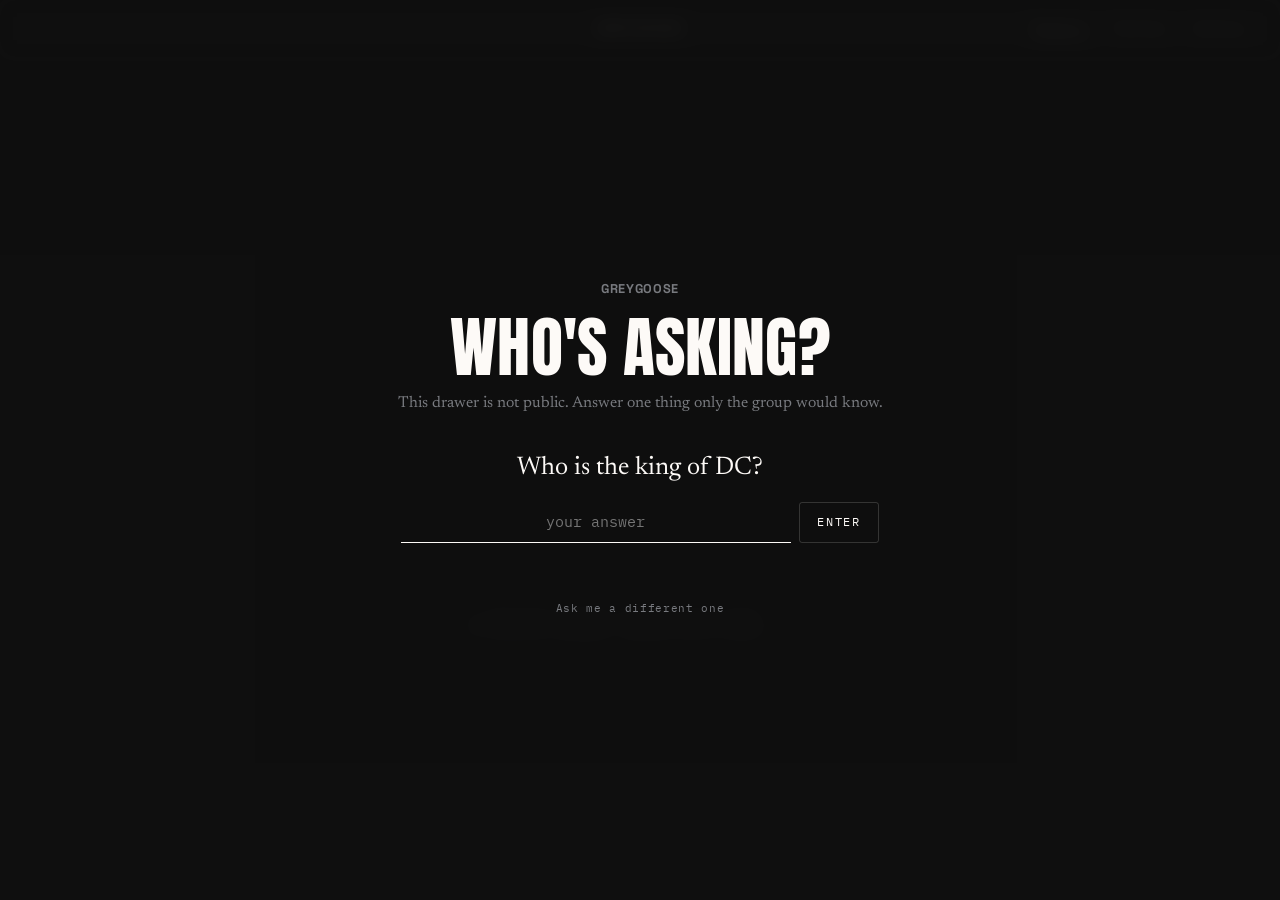
==== index.html @ 0f86e51a "greygoose: member/party archive with admin panel A filing-cabinet style site for the group: crews of" ====
<!DOCTYPE html>
<html lang="en">
<head>
  <meta charset="UTF-8" />
  <meta name="viewport" content="width=device-width, initial-scale=1.0" />
  <title>Greygoose — Files</title>
  <meta name="description" content="Seven college friends who take parties too seriously. Everyone has a file." />
  <link rel="preconnect" href="https://fonts.googleapis.com" />
  <link rel="preconnect" href="https://fonts.gstatic.com" crossorigin />
  <link
    href="https://fonts.googleapis.com/css2?family=Anton&family=Space+Grotesk:wght@400;500;600;700&family=Newsreader:ital,opsz,wght@0,6..72,300;0,6..72,400;0,6..72,500;1,6..72,400&family=IBM+Plex+Mono:wght@400;500;600;700&display=swap"
    rel="stylesheet"
  />
  <link rel="stylesheet" href="styles.css?v=14" />
</head>
<body data-page="home">
  <header class="site-header" id="top">
    <div class="site-header__inner">
      <a href="index.html" class="wordmark">Greygoose</a>
      <span class="site-header__file" data-subhead></span>
      <nav class="site-nav">
        <a href="#members" class="is-current">Members</a>
        <a href="parties.html">Parties</a>
        <a href="gallery.html">Gallery</a>
      </nav>
    </div>
  </header>

  <main>
    <section class="hero">
      <h1 class="hero__title" data-split></h1>
      <p class="hero__desc" data-reveal></p>
      <p class="hero__meta" data-reveal></p>
    </section>

    <div class="stack-wrap">
      <div class="stack" id="stack"><!-- folders injected by site.js --></div>
    </div>
  </main>

  <footer class="site-footer">
    <span>Greygoose</span>
    <span class="site-footer__mid">A private drawer. Handle with care.</span>
    <span><a href="admin.html">Admin</a> · © 2026</span>
  </footer>

  <div class="lightbox" id="lightbox" hidden>
    <button class="lightbox__close" aria-label="Close">&times;</button>
    <button class="lightbox__nav lightbox__nav--prev" aria-label="Previous">&#8249;</button>
    <img class="lightbox__img" alt="" />
    <button class="lightbox__nav lightbox__nav--next" aria-label="Next">&#8250;</button>
    <span class="lightbox__count"></span>
  </div>

  <script src="sha256.js?v=14"></script>
  <script src="gate.js?v=14"></script>
  <script src="site.js?v=14"></script>
</body>
</html>
---- styles.css ----
/* ============================================================================
   GREYGOOSE — styles
   Modelled on mosbyfiles.com:
   fonts  Founders Grotesk → Space Grotesk · Signifier → Newsreader · IBM Plex Mono
   ink    #FDFAF7 on #191919 · sheet #FFFCF9 · muted #787A7F
   motion transform .65s cubic-bezier(.33,1,.68,1)  ← the reference's easing
   ========================================================================== */

:root {
  --bg: #191919;
  --ink: #fdfaf7;
  --muted: #787a7f;
  --sheet: #fffcf9;
  --sheet-ink: #191919;
  --line: rgba(253, 250, 247, 0.16);

  --blue: #1e4bd7;
  --green: #0c7866;
  --purple: #581e70;
  --red: #d71e1e;
  --yellow: #ffe927;
  --black: #000000;

  --gutter: 32px;
  --header-h: 57px;

  --ease: cubic-bezier(0.33, 1, 0.68, 1);
  --dur: 0.65s;

  /* Anton carries the big headings; Space Grotesk handles small UI caps */
  --f-display: "Anton", "Arial Narrow", sans-serif;
  --f-ui: "Space Grotesk", "Helvetica Neue", sans-serif;
  --f-serif: "Newsreader", Georgia, "Times New Roman", serif;
  --f-mono: "IBM Plex Mono", ui-monospace, "SF Mono", monospace;
}

* { box-sizing: border-box; }

html {
  font-size: 15px;
  scroll-behavior: smooth;
  -webkit-text-size-adjust: 100%;
}

body {
  margin: 0;
  background: var(--bg);
  color: var(--ink);
  font-family: var(--f-serif);
  font-size: 1rem;
  line-height: 1.25;
  -webkit-font-smoothing: antialiased;
  text-rendering: optimizeLegibility;
  overflow-x: hidden;
}

a { color: inherit; text-decoration: none; }
button { font: inherit; color: inherit; }

/* ---------- Scroll motion primitives ---------------------------------------
   Everything that animates in shares one easing and duration, the way the
   reference site does. `.is-in` is added by an IntersectionObserver.        */

[data-reveal] {
  opacity: 0;
  transform: translateY(1.4rem);
  transition: opacity var(--dur) var(--ease), transform var(--dur) var(--ease);
  transition-delay: var(--d, 0s);
}
[data-reveal].is-in { opacity: 1; transform: none; }

/* per-character hero reveal — chars slide up out of a clipping mask */
.char-mask {
  display: inline-block;
  overflow: clip;
  vertical-align: baseline;
}
.char {
  display: inline-block;
  transform: translateY(105%);
  transition: transform 0.9s var(--ease);
  transition-delay: var(--d, 0s);
  will-change: transform;
}
.is-in .char, .char.is-in { transform: none; }
.word { display: inline-block; white-space: nowrap; }

@media (prefers-reduced-motion: reduce) {
  html { scroll-behavior: auto; }
  [data-reveal], .char, .folder, .scrap { transition: none !important; }
  [data-reveal] { opacity: 1; transform: none; }
  .char { transform: none; }
}

/* ---------- Header ---------------------------------------------------------- */

.site-header {
  position: fixed;
  top: 0; left: 0; right: 0;
  height: var(--header-h);
  display: flex;
  align-items: center;
  background: rgba(25, 25, 25, 0.94);
  z-index: 200;
}
.site-header__inner {
  position: relative;
  width: 100%;
  margin: 0 var(--gutter);
  display: flex;
  align-items: center;
}
.wordmark {
  position: absolute;
  left: 50%;
  transform: translateX(-50%);
  font-family: var(--f-ui);
  font-weight: 700;
  text-transform: uppercase;
  letter-spacing: 0.055em;
  font-size: 0.95rem;
  transition: opacity 0.4s var(--ease);
}
/* when a file scrolls under the bar, swap the wordmark for that file's name */
.site-header__file {
  position: absolute;
  left: 50%;
  transform: translateX(-50%) translateY(0.5rem);
  font-family: var(--f-ui);
  font-weight: 700;
  text-transform: uppercase;
  letter-spacing: 0.02em;
  font-size: 0.95rem;
  white-space: nowrap;
  opacity: 0;
  pointer-events: none;
  transition: opacity 0.4s var(--ease), transform 0.4s var(--ease);
}
body.show-subhead .wordmark { opacity: 0; }
body.show-subhead .site-header__file {
  opacity: 1;
  transform: translateX(-50%) translateY(0);
}

.site-nav {
  margin-left: auto;
  display: flex;
  gap: 1.6rem;
  font-family: var(--f-mono);
  font-size: 0.9rem;
}
.site-nav a { opacity: 0.8; transition: opacity 0.2s; }
.site-nav a:hover, .site-nav a.is-current { opacity: 1; }
.site-nav a.is-current { text-decoration: underline; text-underline-offset: 4px; }

/* ---------- Hero --------------------------------------------------------------*/

/* The stack is deliberately pulled up into the hero so the top of the folders
   is visible before any scrolling — an empty first screen was the whole
   problem, and it is how the reference site handles it too. */
.hero {
  margin: 0 var(--gutter);
  min-height: 54vh;
  padding: calc(var(--header-h) + 2rem) 0 1rem;
  display: flex;
  flex-direction: column;
  align-items: center;
  justify-content: center;
  text-align: center;
}
.hero--sub { min-height: 44vh; }

/* a quiet nudge that there is something under the fold */
.hero__cue {
  margin: 2.2rem 0 0;
  font-family: var(--f-mono);
  font-size: 0.66rem;
  letter-spacing: 0.2em;
  text-transform: uppercase;
  color: var(--muted);
  display: flex;
  align-items: center;
  gap: 0.7rem;
}
.hero__cue::after {
  content: "";
  width: 0.42rem; height: 0.42rem;
  border-right: 1px solid currentColor;
  border-bottom: 1px solid currentColor;
  rotate: 45deg;
  translate: 0 -2px;
  animation: nudge 2.4s var(--ease) infinite;
}
@keyframes nudge {
  0%, 60%, 100% { translate: 0 -2px; opacity: 0.5; }
  30% { translate: 0 3px; opacity: 1; }
}
@media (prefers-reduced-motion: reduce) {
  .hero__cue::after { animation: none; }
}

.hero__title {
  margin: 0;
  font-family: var(--f-display);
  font-weight: 400;
  text-transform: uppercase;
  font-size: clamp(3rem, 11vw, 9.5rem);
  line-height: 0.86;
  letter-spacing: 0.005em;
}
.hero--sub .hero__title { font-size: clamp(2.6rem, 8vw, 7rem); }

.hero__desc {
  margin: 1.9rem 0 0;
  max-width: 50rem;
  font-size: clamp(1.05rem, 1.5vw, 1.24rem);
  line-height: 1.42;
  color: var(--muted);
}
.hero__meta {
  margin: 2rem 0 0;
  font-family: var(--f-mono);
  font-size: 0.75rem;
  letter-spacing: 0.14em;
  text-transform: uppercase;
  color: var(--muted);
}

/* ---------- Stack of folders ---------------------------------------------------*/

.stack-wrap { margin: 0 var(--gutter); }
.stack { position: relative; padding: 2.2rem clamp(1rem, 4.8vw, 4rem) 0; }

.folder {
  --c: var(--blue);
  --on: #fff;
  position: relative;
  border-radius: 4px 4px 0 0;
  background: var(--c);
  color: var(--on);

  /* settle-into-the-stack entrance */
  opacity: 0;
  transform: translateY(5rem) scale(0.985);
  transform-origin: 50% 0;
  transition: opacity var(--dur) var(--ease), transform var(--dur) var(--ease);
  transition-delay: var(--d, 0s);
}
.folder.is-in { opacity: 1; transform: none; }

/* protruding name tabs */
.folder__tabs {
  position: absolute;
  left: 6px;
  bottom: 100%;
  display: flex;
  gap: 3px;
  max-width: calc(100% - 12px);
  overflow: hidden;
}
.folder__tab {
  flex: 0 0 auto;
  display: inline-flex;
  align-items: center;
  border: 0;
  background: var(--c);
  color: var(--on);
  font-family: var(--f-serif);
  font-size: 1.3rem;
  /* serif needs real leading — at line-height 1 the descenders in names like
     "Diego" push the text off-centre in its own tab */
  line-height: 1.25;
  padding: 0.34em 0.8em 0.4em;
  border-radius: 6px 6px 0 0;
  cursor: pointer;
  white-space: nowrap;
  opacity: 0.55;
  transition: opacity 0.25s var(--ease);
}
.folder__tab:hover { opacity: 0.85; }
.folder__tab.is-active { opacity: 1; font-weight: 500; }

/* always-visible cover — a panel, not a strip */
.folder__cover {
  display: flex;
  flex-direction: column;
  justify-content: space-between;
  gap: 1.4rem;
  min-height: clamp(7rem, 13vh, 10rem);
  /* the extra bottom room is where the NEXT folder's tabs land, so they
     never sit on top of this folder's blurb */
  padding: 1.3rem 1.9rem 2.7rem;
  cursor: pointer;
  transition: min-height 0.6s var(--ease), padding 0.6s var(--ease);
}
.folder__cover-top {
  display: flex;
  align-items: center;
  gap: 1.5rem;
}
.folder__cover-name {
  font-family: var(--f-display);
  font-weight: 400;
  text-transform: uppercase;
  font-size: clamp(1.5rem, 3.2vw, 2.4rem);
  line-height: 1;
  letter-spacing: 0.01em;
}
.folder__names {
  margin: 0;
  font-family: var(--f-serif);
  font-size: 1.05rem;
  line-height: 1.5;
  letter-spacing: 0.01em;
}
.folder__blurb {
  margin: 0;
  max-width: 46rem;
  font-family: var(--f-mono);
  font-size: 0.76rem;
  line-height: 1.55;
  opacity: 0.78;
  transition: opacity 0.45s var(--ease), max-height 0.6s var(--ease);
}
/* once it is open the file itself is the content, so the blurb steps back */
.folder.is-open .folder__cover { min-height: 0; gap: 0.9rem; padding-bottom: 1.2rem; }
.folder.is-open .folder__blurb { opacity: 0.55; }
/* keeps the cover bar from reading as an empty strip */
.folder__count {
  font-family: var(--f-mono);
  font-size: 0.72rem;
  letter-spacing: 0.16em;
  text-transform: uppercase;
  opacity: 0.6;
}
.folder__category {
  margin-left: auto;
  display: flex;
  align-items: center;
  gap: 0.6rem;
  font-family: var(--f-mono);
  font-size: 0.75rem;
  letter-spacing: 0.06em;
  white-space: nowrap;
}
.folder__chev {
  width: 0.6rem; height: 0.6rem;
  border-right: 1.5px solid currentColor;
  border-bottom: 1.5px solid currentColor;
  transform: rotate(45deg);
  transition: transform 0.4s var(--ease);
}
.folder.is-open .folder__chev { transform: rotate(225deg); }

/* expandable body — max-height is set from JS so it can be exact */
.folder__body {
  max-height: 0;
  overflow: hidden;
  transition: max-height 0.72s var(--ease);
}
.folder__body-inner { padding-bottom: 0.4rem; }

/* the open folder lifts off the stack */
.folder {
  box-shadow: 0 0 0 rgba(0, 0, 0, 0);
  transition: opacity var(--dur) var(--ease), transform var(--dur) var(--ease),
              box-shadow 0.72s var(--ease);
  transition-delay: var(--d, 0s);
}
.folder.is-open { box-shadow: 0 30px 70px -40px rgba(0, 0, 0, 0.95); }

/* contents settle in slightly after the folder has started opening */
.file__name,
.sheet {
  opacity: 0;
  translate: 0 1.6rem;
  transition: opacity 0.55s var(--ease), translate 0.55s var(--ease);
}
.file__name { transition-delay: 0.16s; }
.sheet { transition-delay: 0.22s; }

.folder.is-open .file__name,
.folder.is-open .sheet { opacity: 1; translate: none; }

/* cross-fade when switching between files inside one folder */
.folder__host { transition: opacity 0.2s var(--ease); }
.folder__host.is-swapping { opacity: 0; }
.folder__host.is-swapping * { transition: none !important; }


/* ---------- The file sheet --------------------------------------------------- */

.file { padding: 0 0.6rem 0.6rem; }

.file__name {
  margin: 0.2rem 1.4rem 1.1rem;
  font-family: var(--f-display);
  font-weight: 400;
  text-transform: uppercase;
  font-size: clamp(2.4rem, 6.5vw, 5rem);
  line-height: 0.88;
  letter-spacing: 0.005em;
}

.sheet {
  position: relative;
  background: var(--sheet);
  color: var(--sheet-ink);
  border-radius: 4px;
  padding: 3rem 3rem 3rem 6rem;
  display: grid;
  grid-template-columns: 16rem 1fr;
  gap: 2.4rem 3rem;
}
.sheet::before {                       /* punch holes down the binding edge */
  content: "";
  position: absolute;
  left: 2.5rem; top: 2.8rem; bottom: 2.8rem;
  width: 8px;
  background-image: radial-gradient(circle, rgba(25, 25, 25, 0.14) 40%, transparent 45%);
  background-size: 8px 30px;
  background-repeat: repeat-y;
}

.sheet__photo {
  position: relative;
  aspect-ratio: 247 / 280;
  background: #e7e2da;
  overflow: hidden;
  box-shadow: 0 1px 0 rgba(0, 0, 0, 0.15);
}
.sheet__photo img { width: 100%; height: 100%; object-fit: cover; display: block; }
.sheet__photo::after {                 /* paper clip */
  content: "";
  position: absolute;
  top: -8px; left: 24px;
  width: 20px; height: 52px;
  border: 3px solid rgba(25, 25, 25, 0.45);
  border-radius: 12px;
  border-bottom-color: transparent;
}

.record { margin-top: 1.6rem; font-family: var(--f-mono); font-size: 0.95rem; line-height: 1.4; }
.record__row {
  padding: 0.62rem 0;
  border-top: 1px solid rgba(25, 25, 25, 0.16);
}
.record__row:last-child { border-bottom: 1px solid rgba(25, 25, 25, 0.16); }
.record__k { font-weight: 700; }

.sheet__desc { font-size: 1.5rem; line-height: 1.4; }
.sheet__desc p { margin: 0 0 1rem; }
.sheet__quote {
  margin: 1.8rem 0 0;
  padding-left: 1.1rem;
  border-left: 2px solid rgba(25, 25, 25, 0.35);
  font-style: italic;
  font-size: 1.75rem;
  line-height: 1.3;
}
.sheet__socials { margin-top: 1.6rem; font-family: var(--f-mono); font-size: 0.85rem; }
.sheet__socials a { border-bottom: 1px solid rgba(25, 25, 25, 0.4); }

.sheet__status {
  display: inline-block;
  margin-bottom: 1.2rem;
  padding: 0.3em 0.8em;
  border-radius: 999px;
  font-family: var(--f-mono);
  font-size: 0.68rem;
  letter-spacing: 0.14em;
  text-transform: uppercase;
  background: var(--c);
  color: var(--on);
}

/* ---------- Scrapbook ------------------------------------------------------ */

.scrapbook { position: relative; margin: 1.6rem 0 0.4rem; padding: 1rem 1.4rem 2rem; }

.scrap {
  position: relative;
  width: min(30rem, 78vw);
  margin: 0 auto 1.1rem;
  cursor: grab;
  touch-action: none;
  opacity: 0;
  transition: opacity var(--dur) var(--ease), translate var(--dur) var(--ease);
  translate: 0 2.5rem;
  transition-delay: var(--d, 0s);
}
.scrap.is-in { opacity: 1; translate: none; }
.scrap:active { cursor: grabbing; }
.scrap img { width: 100%; height: auto; display: block; }

.scrap--photo {
  background: var(--sheet);
  padding: 12px 12px 46px;
  box-shadow: 0 12px 30px -14px rgba(0, 0, 0, 0.6);
}
.scrap--photo figcaption {
  position: absolute;
  left: 16px; right: 16px; bottom: 14px;
  font-family: var(--f-mono);
  font-size: 0.72rem;
  color: #33312d;
}
.scrap--note {
  background: #de96a1;
  color: #191111;
  padding: 2rem 1.7rem 2.6rem;
  box-shadow: 0 12px 30px -14px rgba(0, 0, 0, 0.55);
}
.scrap--note h3 {
  margin: 0 0 0.7rem;
  font-family: var(--f-display);
  font-weight: 400;
  text-transform: uppercase;
  font-size: 1.7rem;
  line-height: 1;
  letter-spacing: 0.01em;
}
.scrap--note p { margin: 0; font-family: var(--f-mono); font-size: 0.92rem; line-height: 1.42; }
.scrap__clip {
  position: absolute;
  top: -14px; left: 50%;
  width: 26px; height: 60px;
  margin-left: -13px;
  border: 4px solid rgba(25, 25, 25, 0.35);
  border-radius: 14px;
  border-bottom-color: transparent;
}

@media (min-width: 900px) {
  .scrapbook.is-scatter { min-height: var(--scrap-h, 40rem); }
  .scrapbook.is-scatter .scrap { position: absolute; margin: 0; width: var(--w, 26rem); }
}

/* ---------- File nav ---------------------------------------------------------*/

.file__nav {
  display: flex;
  align-items: center;
  justify-content: space-between;
  gap: 1rem;
  margin: 1.6rem 1.4rem 0.4rem;
  font-family: var(--f-mono);
  font-size: 0.8rem;
  letter-spacing: 0.06em;
  text-transform: uppercase;
}
.file__nav button {
  border: 0;
  background: none;
  cursor: pointer;
  opacity: 0.8;
  border-bottom: 1px solid transparent;
  padding-bottom: 2px;
  transition: opacity 0.25s var(--ease);
}
.file__nav button:hover { opacity: 1; border-bottom-color: currentColor; }
.file__nav button:disabled { opacity: 0.3; cursor: default; }

/* ---------- Gallery folder -------------------------------------------------- */

.gallery-page {
  margin: 0 var(--gutter);
  padding: 0 clamp(1rem, 4.8vw, 4rem) 2rem;
}
.gallery-page .gallery-grid { columns: 5 13rem; padding: 0; }

.gallery-grid { columns: 3 16rem; column-gap: 1rem; padding: 0 1.9rem 2rem; }
.gallery-grid figure {
  margin: 0 0 1rem;
  break-inside: avoid;
  background: var(--sheet);
  padding: 10px 10px 30px;
  box-shadow: 0 12px 30px -16px rgba(0, 0, 0, 0.6);
  rotate: var(--r, 0deg);
  cursor: zoom-in;
  opacity: 0;
  translate: 0 2rem;
  transition: opacity var(--dur) var(--ease), translate var(--dur) var(--ease),
              rotate 0.3s var(--ease), scale 0.3s var(--ease);
  transition-delay: var(--d, 0s);
}
.gallery-grid figure.is-in { opacity: 1; translate: none; }
.gallery-grid figure:hover { rotate: 0deg; scale: 1.02; }
.gallery-grid img { width: 100%; height: auto; display: block; }

.gallery-add {
  padding: 0 1.9rem 2rem;
  font-family: var(--f-mono);
  font-size: 0.78rem;
  line-height: 1.6;
  opacity: 0.85;
}
.gallery-add a { border-bottom: 1px solid currentColor; }

/* ---------- Lightbox ------------------------------------------------------- */

.lightbox {
  position: fixed;
  inset: 0;
  background: rgba(10, 10, 10, 0.94);
  display: flex;
  align-items: center;
  justify-content: center;
  z-index: 500;
  padding: 5vh 5vw;
}
.lightbox[hidden] { display: none; }
.lightbox__img { max-width: 100%; max-height: 100%; box-shadow: 0 20px 60px rgba(0, 0, 0, 0.6); }
.lightbox__close {
  position: absolute;
  top: 1.4rem; right: 1.8rem;
  border: 0; background: none;
  font-size: 2.4rem; line-height: 1;
  cursor: pointer;
  opacity: 0.7;
  z-index: 2;
}
.lightbox__close:hover { opacity: 1; }

/* arrows only appear when there is more than one photo to step through */
.lightbox__nav {
  position: absolute;
  top: 50%;
  translate: 0 -50%;
  width: 3.4rem; height: 3.4rem;
  border: 1px solid var(--line);
  border-radius: 50%;
  background: rgba(25, 25, 25, 0.6);
  font-size: 1.8rem;
  line-height: 1;
  cursor: pointer;
  opacity: 0;
  pointer-events: none;
  transition: opacity 0.25s var(--ease), background 0.25s var(--ease);
}
.lightbox.has-nav .lightbox__nav { opacity: 0.75; pointer-events: auto; }
.lightbox__nav:hover { opacity: 1; background: var(--ink); color: var(--bg); }
.lightbox__nav--prev { left: 1.2rem; }
.lightbox__nav--next { right: 1.2rem; }

.lightbox__count {
  position: absolute;
  bottom: 1.6rem; left: 50%;
  translate: -50% 0;
  font-family: var(--f-mono);
  font-size: 0.72rem;
  letter-spacing: 0.14em;
  color: var(--muted);
}

/* ---------- Footer -------------------------------------------------------- */

.site-footer {
  margin: 5rem var(--gutter) 0;
  align-items: center;
  padding: 1.6rem 0 3rem;
  border-top: 1px solid var(--line);
  display: flex;
  justify-content: space-between;
  gap: 1rem;
  font-family: var(--f-mono);
  font-size: 0.72rem;
  letter-spacing: 0.12em;
  text-transform: uppercase;
  color: var(--muted);
}
.site-footer a:hover { color: var(--ink); }

/* ---------- Payment block (inside a party sheet) ---------------------------- */

.pay {
  margin-top: 2rem;
  padding: 1.4rem 1.6rem;
  border: 1px solid rgba(25, 25, 25, 0.2);
  border-radius: 4px;
  background: rgba(25, 25, 25, 0.035);
}
.pay__label {
  font-family: var(--f-mono);
  font-size: 0.68rem;
  letter-spacing: 0.14em;
  text-transform: uppercase;
  color: rgba(25, 25, 25, 0.55);
}
.pay__price {
  margin: 0.35rem 0 0;
  font-family: var(--f-display);
  font-weight: 400;
  font-size: 2.6rem;
  line-height: 1;
  letter-spacing: 0.01em;
}
.pay__note {
  margin: 0.6rem 0 0;
  font-family: var(--f-mono);
  font-size: 0.82rem;
  line-height: 1.5;
  color: rgba(25, 25, 25, 0.7);
}
.pay__btn {
  display: inline-block;
  margin-top: 1.1rem;
  padding: 0.75em 1.5em;
  border: 0;
  border-radius: 3px;
  background: var(--c, #1e4bd7);
  color: var(--on, #fff);
  font-family: var(--f-mono);
  font-size: 0.78rem;
  letter-spacing: 0.14em;
  text-transform: uppercase;
  cursor: pointer;
  transition: opacity 0.2s var(--ease);
}
.pay__btn:hover { opacity: 0.85; }
/* a washed-out fill vanished on the yellow folder — outline it instead, so it
   stays readable whatever colour the party's folder happens to be */
.pay__btn[aria-disabled="true"] {
  background: none;
  color: var(--sheet-ink);
  border: 1px dashed rgba(25, 25, 25, 0.45);
  opacity: 0.8;
  cursor: not-allowed;
}
.pay__soon {
  margin: 0.7rem 0 0;
  font-family: var(--f-mono);
  font-size: 0.72rem;
  color: rgba(25, 25, 25, 0.5);
}

/* ---------- Access gate ------------------------------------------------------ */

body.is-locked { overflow: hidden; }
body.is-locked main,
body.is-locked .site-header,
body.is-locked .site-footer { filter: blur(9px); pointer-events: none; user-select: none; }

.gate {
  position: fixed;
  inset: 0;
  z-index: 900;
  display: flex;
  align-items: center;
  justify-content: center;
  padding: 6vh var(--gutter);
  background: rgba(15, 15, 15, 0.93);
}
.gate[hidden] { display: none; }

.gate__box { width: min(38rem, 100%); text-align: center; }

.gate__mark {
  font-family: var(--f-ui);
  font-weight: 700;
  text-transform: uppercase;
  letter-spacing: 0.055em;
  font-size: 0.85rem;
  color: var(--muted);
}
.gate__title {
  margin: 1.4rem 0 0;
  font-family: var(--f-display);
  font-weight: 400;
  text-transform: uppercase;
  font-size: clamp(2.4rem, 7vw, 4.4rem);
  line-height: 0.9;
  letter-spacing: 0.005em;
}
.gate__intro {
  margin: 1rem auto 0;
  max-width: 34rem;
  color: var(--muted);
  font-size: 1.05rem;
  line-height: 1.45;
}
.gate__q {
  margin: 2.4rem 0 1.1rem;
  font-size: clamp(1.25rem, 3vw, 1.7rem);
  line-height: 1.35;
}
.gate__form { display: flex; gap: 8px; justify-content: center; flex-wrap: wrap; }
.gate__input {
  flex: 1 1 20rem;
  max-width: 26rem;
  background: transparent;
  border: 0;
  border-bottom: 1px solid var(--line);
  color: var(--ink);
  font-family: var(--f-mono);
  font-size: 1rem;
  padding: 0.7em 0.2em;
  outline: none;
  text-align: center;
}
.gate__input:focus { border-bottom-color: var(--ink); }
.gate__submit {
  border: 1px solid var(--line);
  background: none;
  border-radius: 3px;
  padding: 0.7em 1.5em;
  font-family: var(--f-mono);
  font-size: 0.78rem;
  letter-spacing: 0.14em;
  text-transform: uppercase;
  cursor: pointer;
  transition: background 0.2s var(--ease), border-color 0.2s var(--ease);
}
.gate__submit:hover { background: var(--ink); color: var(--bg); border-color: var(--ink); }

.gate__msg {
  margin: 1.2rem 0 0;
  min-height: 1.4em;
  font-family: var(--f-mono);
  font-size: 0.78rem;
  letter-spacing: 0.06em;
  color: #ff8b8b;
}
.gate__swap {
  margin-top: 1.6rem;
  border: 0;
  background: none;
  color: var(--muted);
  font-family: var(--f-mono);
  font-size: 0.74rem;
  letter-spacing: 0.06em;
  cursor: pointer;
  border-bottom: 1px solid transparent;
}
.gate__swap:hover { color: var(--ink); border-bottom-color: var(--muted); }

.gate__box.is-wrong { animation: shake 0.4s var(--ease); }
@keyframes shake {
  0%, 100% { translate: 0; }
  20% { translate: -9px; }
  45% { translate: 7px; }
  70% { translate: -4px; }
}
@media (prefers-reduced-motion: reduce) {
  .gate__box.is-wrong { animation: none; }
}

/* ---------- Single-party share page ------------------------------------------ */

.share-banner {
  margin: 0 var(--gutter);
  padding: 0.9rem 0;
  border-bottom: 1px solid var(--line);
  display: flex;
  align-items: center;
  justify-content: space-between;
  gap: 1rem;
  flex-wrap: wrap;
  font-family: var(--f-mono);
  font-size: 0.72rem;
  letter-spacing: 0.1em;
  text-transform: uppercase;
  color: var(--muted);
}
.share-banner a { color: var(--ink); border-bottom: 1px solid var(--muted); }

.share-file { margin: 0 var(--gutter); padding: 0 clamp(1rem, 4.8vw, 4rem); }
.share-file .folder { opacity: 1; transform: none; }
.share-file .folder__body { max-height: none; }
.share-file .file__name,
.share-file .sheet { opacity: 1; translate: none; }
/* the hero already says the name — don't repeat it on the folder */
.share-file .folder__cover,
.share-file .file__nav { display: none; }
.share-file .folder__body-inner { padding-top: 1.6rem; }

/* ---------- Responsive -------------------------------------------------------*/

@media (max-width: 899px) {
  :root { --gutter: 16px; }

  .stack { padding: 1.6rem 0 0; }
  .folder {
    margin-top: 0.45rem;
    /* reorder so the name tabs can sit under the cover instead of above it */
    display: flex;
    flex-direction: column;
  }
  .folder__cover { order: 1; padding: 1.05rem 1.1rem; min-height: 3.6rem; gap: 0.8rem; }
  .folder__tabs  { order: 2; }
  .folder__body  { order: 3; }

  .folder__cover-name { opacity: 1; font-size: 1rem; }
  .folder__cat-label { display: none; }

  /* Without this strip there is no way to reach anyone but the first member.
     Shown only while the folder is open, and swipeable. */
  .folder__tabs { display: none; }
  .folder.is-open .folder__tabs {
    display: flex;
    position: static;
    max-width: none;
    gap: 6px;
    padding: 0 1.1rem 0.9rem;
    overflow-x: auto;
    overscroll-behavior-x: contain;
    -webkit-overflow-scrolling: touch;
    scrollbar-width: none;
  }
  .folder.is-open .folder__tabs::-webkit-scrollbar { display: none; }
  .folder__tab {
    font-size: 1.12rem;
    line-height: 1.3;
    padding: 0.4em 1em 0.45em;
    border-radius: 999px;
    border: 1px solid currentColor;
    opacity: 0.72;
    min-height: 38px;
  }
  .folder__tab.is-active {
    opacity: 1;
    font-weight: 500;
    background: rgba(0, 0, 0, 0.26);
  }

  .folder__blurb { font-size: 0.72rem; }

  .file { padding: 0 0.45rem 0.45rem; }
  .file__name { font-size: 2.3rem; margin: 0.1rem 0.85rem 0.8rem; }

  .sheet { grid-template-columns: 1fr; padding: 1.5rem 1.2rem; gap: 1.4rem; }
  .sheet::before { display: none; }
  .sheet__photo { max-width: 8.5rem; }
  .sheet__desc { font-size: 1.15rem; }
  .sheet__quote { font-size: 1.3rem; padding-left: 0.9rem; }
  .record { margin-top: 1.2rem; font-size: 0.9rem; }
  .sheet__status { margin-bottom: 0.9rem; }

  .pay { margin-top: 1.4rem; padding: 1.1rem 1.2rem; }
  .pay__price { font-size: 2.1rem; }

  .scrapbook { padding: 0.6rem 0.8rem 1.2rem; }
  .scrap { width: 100%; margin-bottom: 0.9rem; }

  .file__nav {
    flex-wrap: wrap;
    gap: 0.6rem 1rem;
    margin: 1.2rem 0.85rem 0.4rem;
    font-size: 0.72rem;
  }

  .gallery-page { padding: 0 0 2rem; }
  .gallery-grid,
  .gallery-page .gallery-grid { columns: 2 8rem; column-gap: 0.7rem; padding: 0 0.6rem 1.6rem; }
  .gallery-grid figure { margin-bottom: 0.7rem; padding: 6px 6px 20px; }
  .gallery-add { padding: 0 1.1rem 1.6rem; }

  .lightbox { padding: 3vh 3vw; }
  .lightbox__nav { width: 2.6rem; height: 2.6rem; font-size: 1.4rem; }
  .lightbox__nav--prev { left: 0.3rem; }
  .lightbox__nav--next { right: 0.3rem; }
  .lightbox__close { top: 0.7rem; right: 0.9rem; }

  .share-file { padding: 0; }
  .share-banner { font-size: 0.66rem; gap: 0.5rem; }

  .site-footer { margin-top: 4.5rem; }
}

@media (max-width: 620px) {
  :root { --header-h: 66px; }          /* room for proper touch targets */

  .hero { padding-top: calc(var(--header-h) + 1.2rem); min-height: 52vh; }
  .hero--sub { min-height: 38vh; }
  .hero__desc { font-size: 1.02rem; margin-top: 1.3rem; }
  .hero__meta { margin-top: 1.6rem; font-size: 0.66rem; letter-spacing: 0.1em; }
  .hero__cue { margin-top: 1.8rem; font-size: 0.62rem; }

  /* Header: solid, taller and a bigger wordmark so it holds the top of the
     screen instead of floating. Pills give a real tap target and make the
     current section obvious, which small underlined text did not. */
  .site-header {
    background: var(--bg);
    border-bottom: 1px solid rgba(253, 250, 247, 0.22);
    box-shadow: 0 10px 30px -22px rgba(0, 0, 0, 0.9);
  }
  .site-header__inner { justify-content: space-between; gap: 0.5rem; }
  .wordmark {
    position: static;
    left: auto;
    transform: none;
    font-size: 1.02rem;
    letter-spacing: 0.06em;
  }
  .site-header__file { display: none; }
  body.show-subhead .wordmark { opacity: 1; }

  .site-nav { margin-left: 0; gap: 5px; font-size: 0.66rem; }
  .site-nav a {
    opacity: 1;
    display: flex;
    align-items: center;
    /* 38px so it is actually thumb-sized, not just visually pill-shaped */
    min-height: 38px;
    padding: 0 0.85em;
    border: 1px solid var(--line);
    border-radius: 999px;
    color: var(--muted);
    line-height: 1;
    transition: color 0.2s var(--ease), background 0.2s var(--ease),
                border-color 0.2s var(--ease);
  }
  .site-nav a.is-current {
    background: var(--ink);
    border-color: var(--ink);
    color: var(--bg);
    text-decoration: none;
  }

  /* three items side by side never balanced at this width */
  .site-footer {
    flex-direction: column;
    align-items: center;
    text-align: center;
    gap: 0.5rem;
    margin-top: 4rem;
    letter-spacing: 0.1em;
  }
}

@media (max-width: 400px) {
  .hero__title { font-size: 2.7rem; }
  /* the wordmark stays readable here — shrinking it was what made the
     header feel like an afterthought on a phone */
  .wordmark { font-size: 0.92rem; letter-spacing: 0.04em; }
  .site-nav { gap: 4px; font-size: 0.62rem; }
  .site-nav a { padding: 0 0.72em; min-height: 36px; }
  .folder__names { font-size: 1rem; }
  .file__name { font-size: 2rem; }
  .site-footer {
    flex-direction: column;
    text-align: center;
    gap: 0.45rem;
    margin-top: 3.5rem;
  }
  .gallery-grid,
  .gallery-page .gallery-grid { columns: 2 6rem; }
}
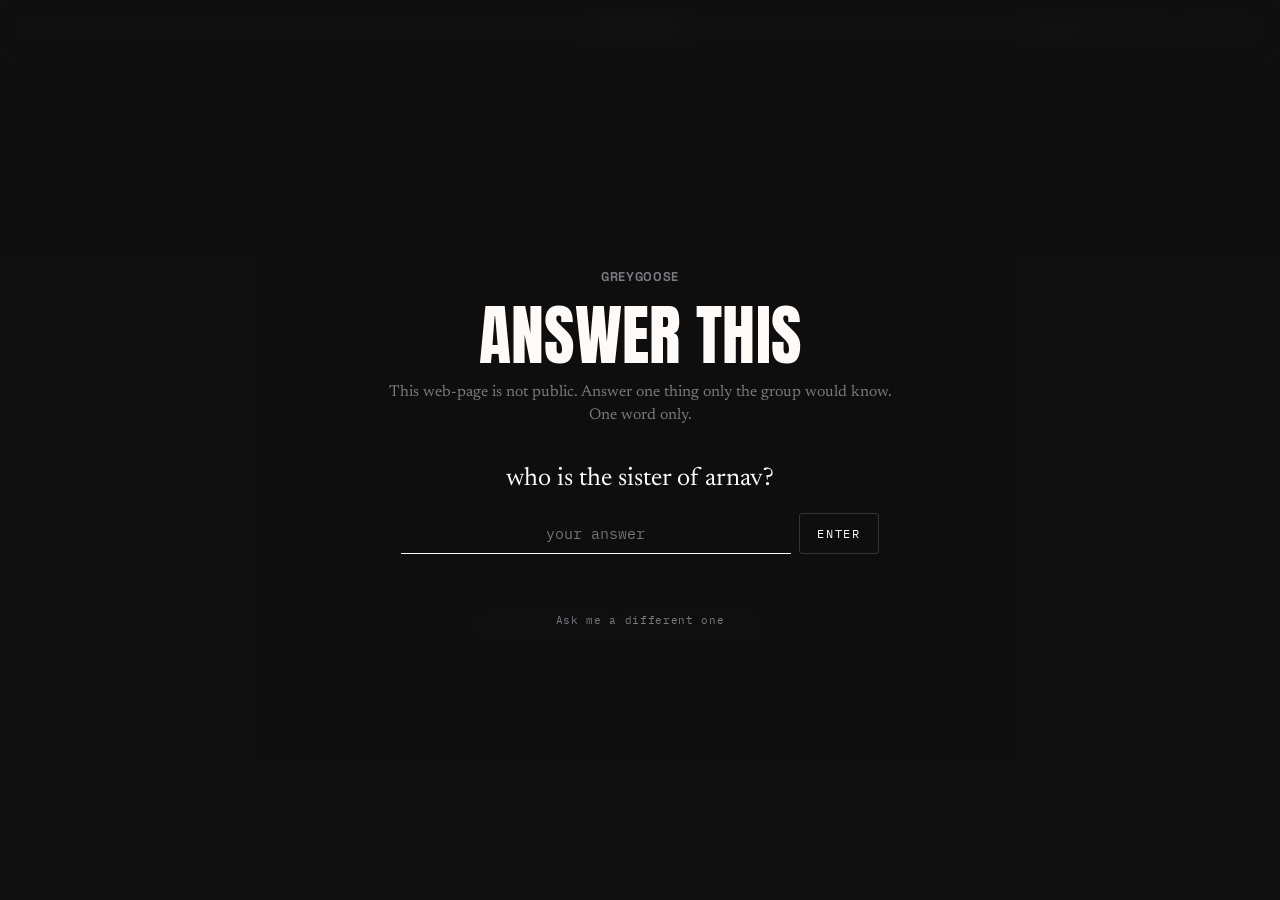
==== commit 10102b9f: "Admin lock, join form, and bulk field editing - admin.html is behind its own password, checked serve" ====
--- a/index.html
+++ b/index.html
@@ -11,7 +11,7 @@
     href="https://fonts.googleapis.com/css2?family=Anton&family=Space+Grotesk:wght@400;500;600;700&family=Newsreader:ital,opsz,wght@0,6..72,300;0,6..72,400;0,6..72,500;1,6..72,400&family=IBM+Plex+Mono:wght@400;500;600;700&display=swap"
     rel="stylesheet"
   />
-  <link rel="stylesheet" href="styles.css?v=14" />
+  <link rel="stylesheet" href="styles.css?v=23" />
 </head>
 <body data-page="home">
   <header class="site-header" id="top">
@@ -52,8 +52,8 @@
     <span class="lightbox__count"></span>
   </div>
 
-  <script src="sha256.js?v=14"></script>
-  <script src="gate.js?v=14"></script>
-  <script src="site.js?v=14"></script>
+  <script src="sha256.js?v=23"></script>
+  <script src="gate.js?v=23"></script>
+  <script src="site.js?v=23"></script>
 </body>
 </html>
--- a/styles.css
+++ b/styles.css
@@ -47,6 +47,8 @@
   background: var(--bg);
   color: var(--ink);
   font-family: var(--f-serif);
+  font-optical-sizing: auto;
+  font-synthesis: none;          /* no faux bold/italic on Newsreader */
   font-size: 1rem;
   line-height: 1.25;
   -webkit-font-smoothing: antialiased;
@@ -69,25 +71,29 @@
 }
 [data-reveal].is-in { opacity: 1; transform: none; }
 
-/* per-character hero reveal — chars slide up out of a clipping mask */
+/* Hero heading: each letter rises out of its own clipping mask, the way the
+   reference site does it. The mask carries extra room below the baseline —
+   without it the glyphs look shaved as they arrive. */
+.word { display: inline-block; white-space: nowrap; }
 .char-mask {
   display: inline-block;
   overflow: clip;
-  vertical-align: baseline;
+  vertical-align: bottom;
+  padding-bottom: 0.14em;      /* clip room */
+  margin-bottom: -0.14em;      /* ...that costs no layout */
 }
 .char {
   display: inline-block;
-  transform: translateY(105%);
-  transition: transform 0.9s var(--ease);
+  transform: translateY(112%);
+  transition: transform 1s cubic-bezier(0.16, 1, 0.3, 1);
   transition-delay: var(--d, 0s);
   will-change: transform;
 }
-.is-in .char, .char.is-in { transform: none; }
-.word { display: inline-block; white-space: nowrap; }
+.char.is-in { transform: translateY(0); }
 
 @media (prefers-reduced-motion: reduce) {
   html { scroll-behavior: auto; }
-  [data-reveal], .char, .folder, .scrap { transition: none !important; }
+  [data-reveal], .folder, .scrap, .char { transition: none !important; }
   [data-reveal] { opacity: 1; transform: none; }
   .char { transform: none; }
 }
@@ -149,9 +155,26 @@
   font-family: var(--f-mono);
   font-size: 0.9rem;
 }
-.site-nav a { opacity: 0.8; transition: opacity 0.2s; }
-.site-nav a:hover, .site-nav a.is-current { opacity: 1; }
-.site-nav a.is-current { text-decoration: underline; text-underline-offset: 4px; }
+.site-nav a {
+  position: relative;
+  padding-bottom: 3px;
+  color: var(--muted);
+  transition: color 0.25s var(--ease);
+}
+.site-nav a::after {
+  content: "";
+  position: absolute;
+  left: 0; right: 0; bottom: 0;
+  height: 1px;
+  background: currentColor;
+  scale: 0 1;
+  transform-origin: left;
+  transition: scale 0.3s var(--ease);
+}
+.site-nav a:hover { color: var(--ink); }
+.site-nav a:hover::after { scale: 1 1; }
+.site-nav a.is-current { color: var(--ink); }
+.site-nav a.is-current::after { scale: 1 1; }
 
 /* ---------- Hero --------------------------------------------------------------*/
 
@@ -214,7 +237,8 @@
   margin: 1.9rem 0 0;
   max-width: 50rem;
   font-size: clamp(1.05rem, 1.5vw, 1.24rem);
-  line-height: 1.42;
+  line-height: 1.5;
+  text-wrap: pretty;
   color: var(--muted);
 }
 .hero__meta {
@@ -239,9 +263,9 @@
   background: var(--c);
   color: var(--on);
 
-  /* settle-into-the-stack entrance */
+  /* all folders arrive together on load — a short settle, no scroll trigger */
   opacity: 0;
-  transform: translateY(5rem) scale(0.985);
+  transform: translateY(1.6rem);
   transform-origin: 50% 0;
   transition: opacity var(--dur) var(--ease), transform var(--dur) var(--ease);
   transition-delay: var(--d, 0s);
@@ -284,8 +308,8 @@
 .folder__cover {
   display: flex;
   flex-direction: column;
-  justify-content: space-between;
-  gap: 1.4rem;
+  justify-content: flex-start;
+  gap: 0.85rem;
   min-height: clamp(7rem, 13vh, 10rem);
   /* the extra bottom room is where the NEXT folder's tabs land, so they
      never sit on top of this folder's blurb */
@@ -295,7 +319,7 @@
 }
 .folder__cover-top {
   display: flex;
-  align-items: center;
+  align-items: baseline;      /* box-centring mis-aligns Anton against mono */
   gap: 1.5rem;
 }
 .folder__cover-name {
@@ -309,9 +333,11 @@
 .folder__names {
   margin: 0;
   font-family: var(--f-serif);
-  font-size: 1.05rem;
-  line-height: 1.5;
-  letter-spacing: 0.01em;
+  font-size: 1.15rem;
+  line-height: 1.4;
+  letter-spacing: 0.005em;
+  word-spacing: 0.04em;
+  text-wrap: pretty;
 }
 .folder__blurb {
   margin: 0;
@@ -448,7 +474,7 @@
 .record__row:last-child { border-bottom: 1px solid rgba(25, 25, 25, 0.16); }
 .record__k { font-weight: 700; }
 
-.sheet__desc { font-size: 1.5rem; line-height: 1.4; }
+.sheet__desc { font-size: 1.5rem; line-height: 1.48; text-wrap: pretty; }
 .sheet__desc p { margin: 0 0 1rem; }
 .sheet__quote {
   margin: 1.8rem 0 0;
@@ -456,7 +482,8 @@
   border-left: 2px solid rgba(25, 25, 25, 0.35);
   font-style: italic;
   font-size: 1.75rem;
-  line-height: 1.3;
+  line-height: 1.38;
+  text-wrap: pretty;
 }
 .sheet__socials { margin-top: 1.6rem; font-family: var(--f-mono); font-size: 0.85rem; }
 .sheet__socials a { border-bottom: 1px solid rgba(25, 25, 25, 0.4); }
@@ -482,16 +509,13 @@
   position: relative;
   width: min(30rem, 78vw);
   margin: 0 auto 1.1rem;
-  cursor: grab;
-  touch-action: none;
   opacity: 0;
   transition: opacity var(--dur) var(--ease), translate var(--dur) var(--ease);
   translate: 0 2.5rem;
   transition-delay: var(--d, 0s);
 }
 .scrap.is-in { opacity: 1; translate: none; }
-.scrap:active { cursor: grabbing; }
-.scrap img { width: 100%; height: auto; display: block; }
+.scrap img { width: 100%; height: auto; display: block; cursor: zoom-in; }
 
 .scrap--photo {
   background: var(--sheet);
@@ -653,6 +677,56 @@
   color: var(--muted);
 }
 
+/* ---------- Big on-page navigation ------------------------------------------
+   The header is small by design, so the sections also get a full-width set of
+   links at the end of every page. */
+
+.page-nav {
+  max-width: none;
+  margin: 6rem var(--gutter) 0;
+  border-top: 1px solid var(--line);
+}
+.page-nav a {
+  display: flex;
+  align-items: baseline;
+  gap: 1.2rem;
+  padding: 1.5rem 0.4rem;
+  border-bottom: 1px solid var(--line);
+  color: var(--muted);
+  transition: color 0.3s var(--ease), padding-left 0.3s var(--ease);
+}
+.page-nav a:hover { color: var(--ink); padding-left: 1.1rem; }
+.page-nav a[aria-current="page"] { color: var(--ink); }
+.page-nav__no {
+  font-family: var(--f-mono);
+  font-size: 0.7rem;
+  letter-spacing: 0.16em;
+  opacity: 0.65;
+}
+.page-nav__label {
+  font-family: var(--f-display);
+  font-weight: 400;
+  text-transform: uppercase;
+  font-size: clamp(1.8rem, 5vw, 3.2rem);
+  line-height: 1;
+  letter-spacing: 0.01em;
+}
+.page-nav__note {
+  margin-left: auto;
+  font-family: var(--f-mono);
+  font-size: 0.7rem;
+  letter-spacing: 0.1em;
+  text-transform: uppercase;
+  opacity: 0.7;
+}
+.page-nav a::after {
+  content: "\2192";
+  font-family: var(--f-mono);
+  opacity: 0.5;
+  transition: transform 0.3s var(--ease);
+}
+.page-nav a:hover::after { transform: translateX(5px); }
+
 /* ---------- Footer -------------------------------------------------------- */
 
 .site-footer {
@@ -879,51 +953,33 @@
 @media (max-width: 899px) {
   :root { --gutter: 16px; }
 
-  .stack { padding: 1.6rem 0 0; }
-  .folder {
-    margin-top: 0.45rem;
-    /* reorder so the name tabs can sit under the cover instead of above it */
-    display: flex;
-    flex-direction: column;
-  }
-  .folder__cover { order: 1; padding: 1.05rem 1.1rem; min-height: 3.6rem; gap: 0.8rem; }
-  .folder__tabs  { order: 2; }
-  .folder__body  { order: 3; }
-
-  .folder__cover-name { opacity: 1; font-size: 1rem; }
-  .folder__cat-label { display: none; }
-
-  /* Without this strip there is no way to reach anyone but the first member.
-     Shown only while the folder is open, and swipeable. */
-  .folder__tabs { display: none; }
-  .folder.is-open .folder__tabs {
-    display: flex;
-    position: static;
-    max-width: none;
-    gap: 6px;
-    padding: 0 1.1rem 0.9rem;
+  /* Mobile keeps the same filing-cabinet UI as the laptop — the tabs stay
+     real protruding file tabs, just smaller and swipeable sideways. */
+  .stack { padding: 2.6rem 0 0; }
+  .folder { margin-top: 0.45rem; }
+
+  .folder__tabs {
+    left: 5px;
+    max-width: calc(100% - 10px);
+    gap: 2px;
     overflow-x: auto;
     overscroll-behavior-x: contain;
     -webkit-overflow-scrolling: touch;
     scrollbar-width: none;
   }
-  .folder.is-open .folder__tabs::-webkit-scrollbar { display: none; }
+  .folder__tabs::-webkit-scrollbar { display: none; }
   .folder__tab {
-    font-size: 1.12rem;
-    line-height: 1.3;
-    padding: 0.4em 1em 0.45em;
-    border-radius: 999px;
-    border: 1px solid currentColor;
-    opacity: 0.72;
-    min-height: 38px;
+    font-size: 1.02rem;
+    padding: 0.36em 0.72em 0.42em;
+    opacity: 0.6;
   }
-  .folder__tab.is-active {
-    opacity: 1;
-    font-weight: 500;
-    background: rgba(0, 0, 0, 0.26);
-  }
-
+  .folder__tab.is-active { opacity: 1; }
+
+  .folder__cover { padding: 1.1rem 1.15rem 2.5rem; min-height: clamp(6.5rem, 22vh, 9rem); }
+  .folder__cover-name { font-size: 1.7rem; }
+  .folder__names { font-size: 1.02rem; }
   .folder__blurb { font-size: 0.72rem; }
+  .folder__count { font-size: 0.66rem; }
 
   .file { padding: 0 0.45rem 0.45rem; }
   .file__name { font-size: 2.3rem; margin: 0.1rem 0.85rem 0.8rem; }
@@ -939,8 +995,21 @@
   .pay { margin-top: 1.4rem; padding: 1.1rem 1.2rem; }
   .pay__price { font-size: 2.1rem; }
 
-  .scrapbook { padding: 0.6rem 0.8rem 1.2rem; }
-  .scrap { width: 100%; margin-bottom: 0.9rem; }
+  /* two polaroids to a row instead of one giant one per screen */
+  .scrapbook {
+    display: grid;
+    grid-template-columns: 1fr 1fr;
+    align-items: start;
+    gap: 0.7rem;
+    padding: 0.8rem 0.8rem 1.2rem;
+  }
+  .scrap { width: 100%; margin: 0; }
+  .scrap--photo { padding: 6px 6px 22px; }
+  .scrap--photo figcaption { left: 8px; right: 8px; bottom: 6px; font-size: 0.58rem; }
+  .scrap--note { grid-column: 1 / -1; padding: 1.2rem 1.1rem 1.4rem; }
+  .scrap--note h3 { font-size: 1.25rem; }
+  .scrap--note p { font-size: 0.8rem; }
+  .scrap__clip { width: 16px; height: 36px; margin-left: -8px; top: -9px; border-width: 3px; }
 
   .file__nav {
     flex-wrap: wrap;
@@ -968,7 +1037,7 @@
 }
 
 @media (max-width: 620px) {
-  :root { --header-h: 66px; }          /* room for proper touch targets */
+  :root { --header-h: 62px; }
 
   .hero { padding-top: calc(var(--header-h) + 1.2rem); min-height: 52vh; }
   .hero--sub { min-height: 38vh; }
@@ -976,46 +1045,50 @@
   .hero__meta { margin-top: 1.6rem; font-size: 0.66rem; letter-spacing: 0.1em; }
   .hero__cue { margin-top: 1.8rem; font-size: 0.62rem; }
 
-  /* Header: solid, taller and a bigger wordmark so it holds the top of the
-     screen instead of floating. Pills give a real tap target and make the
-     current section obvious, which small underlined text did not. */
+  /* No wordmark up here — dropping it buys the room to make the section links
+     big enough to actually read and hit. */
   .site-header {
     background: var(--bg);
     border-bottom: 1px solid rgba(253, 250, 247, 0.22);
     box-shadow: 0 10px 30px -22px rgba(0, 0, 0, 0.9);
   }
-  .site-header__inner { justify-content: space-between; gap: 0.5rem; }
-  .wordmark {
-    position: static;
-    left: auto;
-    transform: none;
-    font-size: 1.02rem;
-    letter-spacing: 0.06em;
+  .site-header__inner { justify-content: center; gap: 0; }
+  .wordmark, .site-header__file { display: none; }
+
+  .site-nav {
+    margin: 0;
+    width: 100%;
+    display: grid;
+    grid-template-columns: repeat(3, 1fr);
+    gap: 0;
+    font-family: var(--f-ui);
+    font-size: 0.9rem;
   }
-  .site-header__file { display: none; }
-  body.show-subhead .wordmark { opacity: 1; }
-
-  .site-nav { margin-left: 0; gap: 5px; font-size: 0.66rem; }
   .site-nav a {
-    opacity: 1;
     display: flex;
     align-items: center;
-    /* 38px so it is actually thumb-sized, not just visually pill-shaped */
-    min-height: 38px;
-    padding: 0 0.85em;
-    border: 1px solid var(--line);
-    border-radius: 999px;
+    justify-content: center;
+    min-height: 44px;              /* full-width thumb target */
+    padding: 0;
+    font-weight: 500;
+    letter-spacing: 0.03em;
     color: var(--muted);
-    line-height: 1;
-    transition: color 0.2s var(--ease), background 0.2s var(--ease),
-                border-color 0.2s var(--ease);
+    border: 0;
+    border-radius: 0;
   }
-  .site-nav a.is-current {
-    background: var(--ink);
-    border-color: var(--ink);
-    color: var(--bg);
-    text-decoration: none;
+  /* the underline is the state, and it sticks — no hover-only affordance */
+  .site-nav a::after {
+    left: 18%; right: 18%;
+    bottom: -1px;
+    height: 2px;
+    scale: 0 1;
   }
+  .site-nav a.is-current { color: var(--ink); font-weight: 700; }
+  .site-nav a.is-current::after { scale: 1 1; }
+
+  .page-nav { margin: 4rem var(--gutter) 0; }
+  .page-nav a { padding: 1.15rem 0.2rem; gap: 0.8rem; }
+  .page-nav__note { display: none; }
 
   /* three items side by side never balanced at this width */
   .site-footer {
@@ -1030,19 +1103,105 @@
 
 @media (max-width: 400px) {
   .hero__title { font-size: 2.7rem; }
-  /* the wordmark stays readable here — shrinking it was what made the
-     header feel like an afterthought on a phone */
-  .wordmark { font-size: 0.92rem; letter-spacing: 0.04em; }
-  .site-nav { gap: 4px; font-size: 0.62rem; }
-  .site-nav a { padding: 0 0.72em; min-height: 36px; }
-  .folder__names { font-size: 1rem; }
+  .site-nav { font-size: 0.82rem; }
   .file__name { font-size: 2rem; }
-  .site-footer {
-    flex-direction: column;
-    text-align: center;
-    gap: 0.45rem;
-    margin-top: 3.5rem;
-  }
+  .folder__cover-name { font-size: 1.5rem; }
+  .folder__tab { font-size: 0.95rem; }
   .gallery-grid,
   .gallery-page .gallery-grid { columns: 2 6rem; }
 }
+
+/* ---------- Join form -------------------------------------------------------- */
+
+.join-tag {
+  font-family: var(--f-mono);
+  font-size: 0.7rem;
+  letter-spacing: 0.16em;
+  text-transform: uppercase;
+  color: var(--muted);
+}
+
+.join {
+  max-width: 46rem;
+  margin: 0 auto;
+  padding: 0 var(--gutter) 2rem;
+}
+.join__row { display: grid; grid-template-columns: 1fr 1fr; gap: 1rem; }
+.join__field { display: block; margin-bottom: 1rem; }
+.join__field > span {
+  display: block;
+  margin-bottom: 0.45rem;
+  font-family: var(--f-mono);
+  font-size: 0.68rem;
+  letter-spacing: 0.14em;
+  text-transform: uppercase;
+  color: var(--muted);
+}
+.join__field > span em { font-style: normal; opacity: 0.6; }
+.join__field input,
+.join__field select,
+.join__field textarea {
+  width: 100%;
+  background: rgba(253, 250, 247, 0.045);
+  border: 1px solid var(--line);
+  border-radius: 4px;
+  color: var(--ink);
+  font-family: var(--f-serif);
+  font-size: 1.05rem;
+  padding: 0.75rem 0.9rem;
+  outline: none;
+  transition: border-color 0.2s var(--ease), background 0.2s var(--ease);
+}
+.join__field textarea { resize: vertical; line-height: 1.5; }
+.join__field input:focus,
+.join__field select:focus,
+.join__field textarea:focus {
+  border-color: var(--ink);
+  background: rgba(253, 250, 247, 0.07);
+}
+.join__field input[type="file"] { font-family: var(--f-mono); font-size: 0.8rem; padding: 0.6rem; }
+
+.join__foot { margin-top: 1.6rem; }
+.join__go {
+  border: 0;
+  border-radius: 3px;
+  background: var(--ink);
+  color: var(--bg);
+  font-family: var(--f-mono);
+  font-size: 0.8rem;
+  letter-spacing: 0.14em;
+  text-transform: uppercase;
+  padding: 0.95em 2.1em;
+  cursor: pointer;
+  transition: opacity 0.2s var(--ease);
+}
+.join__go:hover { opacity: 0.85; }
+.join__go:disabled { opacity: 0.4; cursor: default; }
+.join__note {
+  margin: 0.9rem 0 0;
+  font-family: var(--f-mono);
+  font-size: 0.72rem;
+  line-height: 1.6;
+  color: var(--muted);
+}
+.join__note.is-err { color: #ff9a9a; }
+
+.join__done {
+  max-width: 46rem;
+  margin: 0 auto;
+  padding: 3rem var(--gutter) 4rem;
+  text-align: center;
+}
+.join__done[hidden] { display: none; }
+.join__done h2 {
+  margin: 0 0 0.7rem;
+  font-family: var(--f-display);
+  font-weight: 400;
+  text-transform: uppercase;
+  font-size: clamp(2rem, 6vw, 3.4rem);
+}
+.join__done p { margin: 0; color: var(--muted); font-size: 1.1rem; }
+
+@media (max-width: 620px) {
+  .join__row { grid-template-columns: 1fr; gap: 0; }
+}
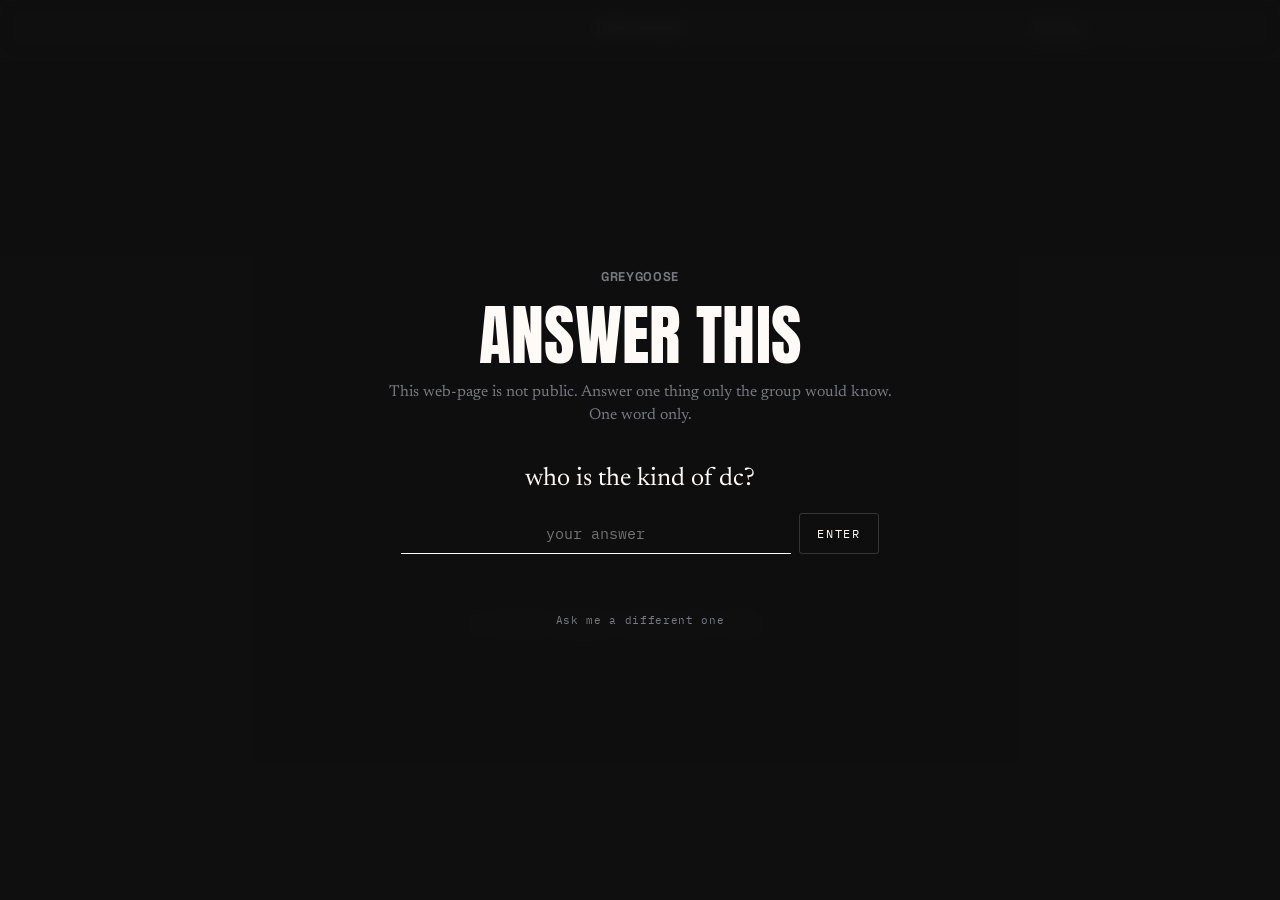
==== commit f456ec61: "Fix the read-only banner and make localhost work macOS resolves "localhost" to ::1 before 127.0.0.1," ====
--- a/index.html
+++ b/index.html
@@ -11,7 +11,7 @@
     href="https://fonts.googleapis.com/css2?family=Anton&family=Space+Grotesk:wght@400;500;600;700&family=Newsreader:ital,opsz,wght@0,6..72,300;0,6..72,400;0,6..72,500;1,6..72,400&family=IBM+Plex+Mono:wght@400;500;600;700&display=swap"
     rel="stylesheet"
   />
-  <link rel="stylesheet" href="styles.css?v=23" />
+  <link rel="stylesheet" href="styles.css?v=24" />
 </head>
 <body data-page="home">
   <header class="site-header" id="top">
@@ -52,8 +52,8 @@
     <span class="lightbox__count"></span>
   </div>
 
-  <script src="sha256.js?v=23"></script>
-  <script src="gate.js?v=23"></script>
-  <script src="site.js?v=23"></script>
+  <script src="sha256.js?v=24"></script>
+  <script src="gate.js?v=24"></script>
+  <script src="site.js?v=24"></script>
 </body>
 </html>
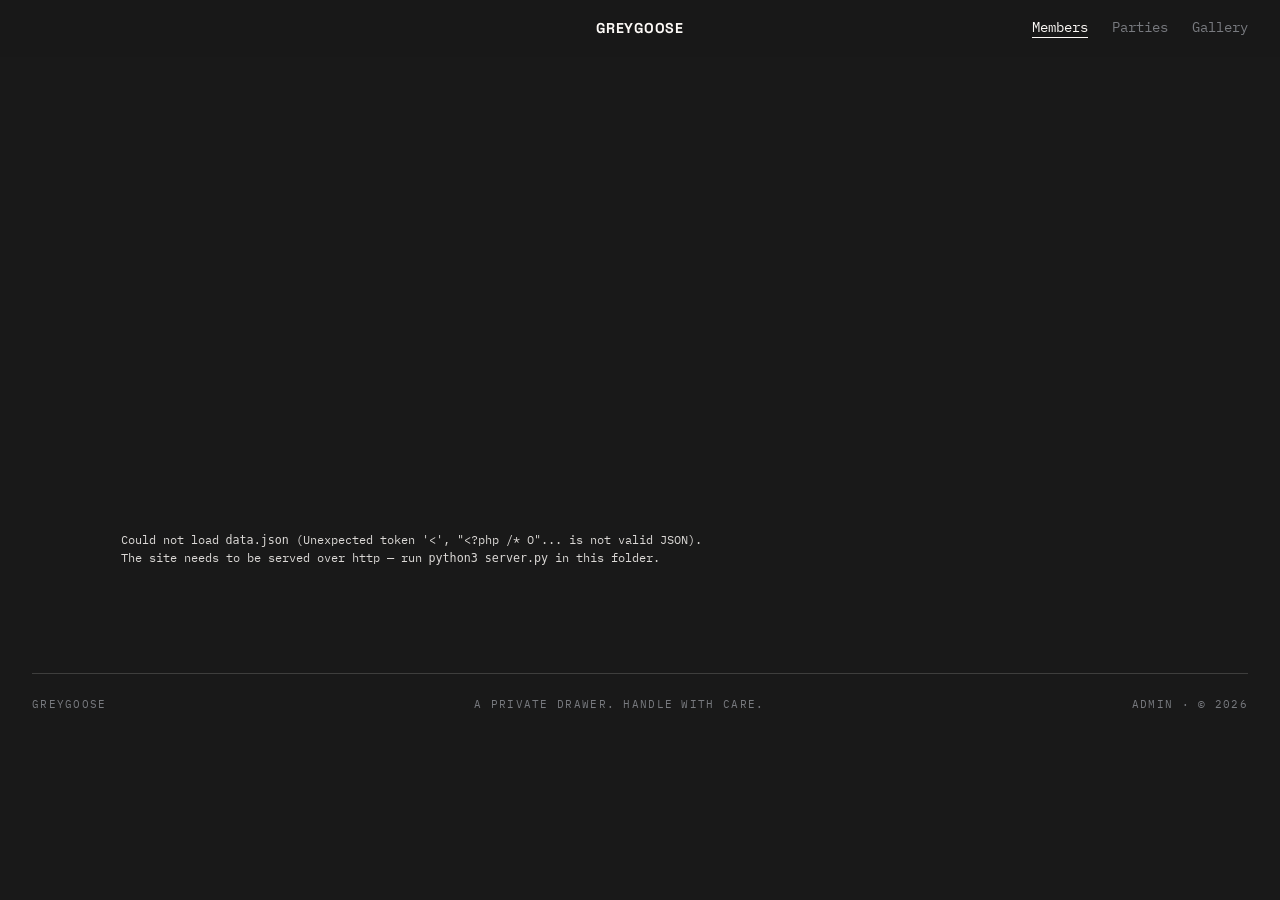
==== commit 6160f482: "Bump cache buster version to fix cached 403 errors" ====
--- a/index.html
+++ b/index.html
@@ -11,7 +11,7 @@
     href="https://fonts.googleapis.com/css2?family=Anton&family=Space+Grotesk:wght@400;500;600;700&family=Newsreader:ital,opsz,wght@0,6..72,300;0,6..72,400;0,6..72,500;1,6..72,400&family=IBM+Plex+Mono:wght@400;500;600;700&display=swap"
     rel="stylesheet"
   />
-  <link rel="stylesheet" href="styles.css?v=24" />
+  <link rel="stylesheet" href="styles.css?v=25" />
 </head>
 <body data-page="home">
   <header class="site-header" id="top">
@@ -52,8 +52,8 @@
     <span class="lightbox__count"></span>
   </div>
 
-  <script src="sha256.js?v=24"></script>
-  <script src="gate.js?v=24"></script>
-  <script src="site.js?v=24"></script>
+  <script src="sha256.js?v=25"></script>
+  <script src="gate.js?v=25"></script>
+  <script src="site.js?v=25"></script>
 </body>
 </html>
